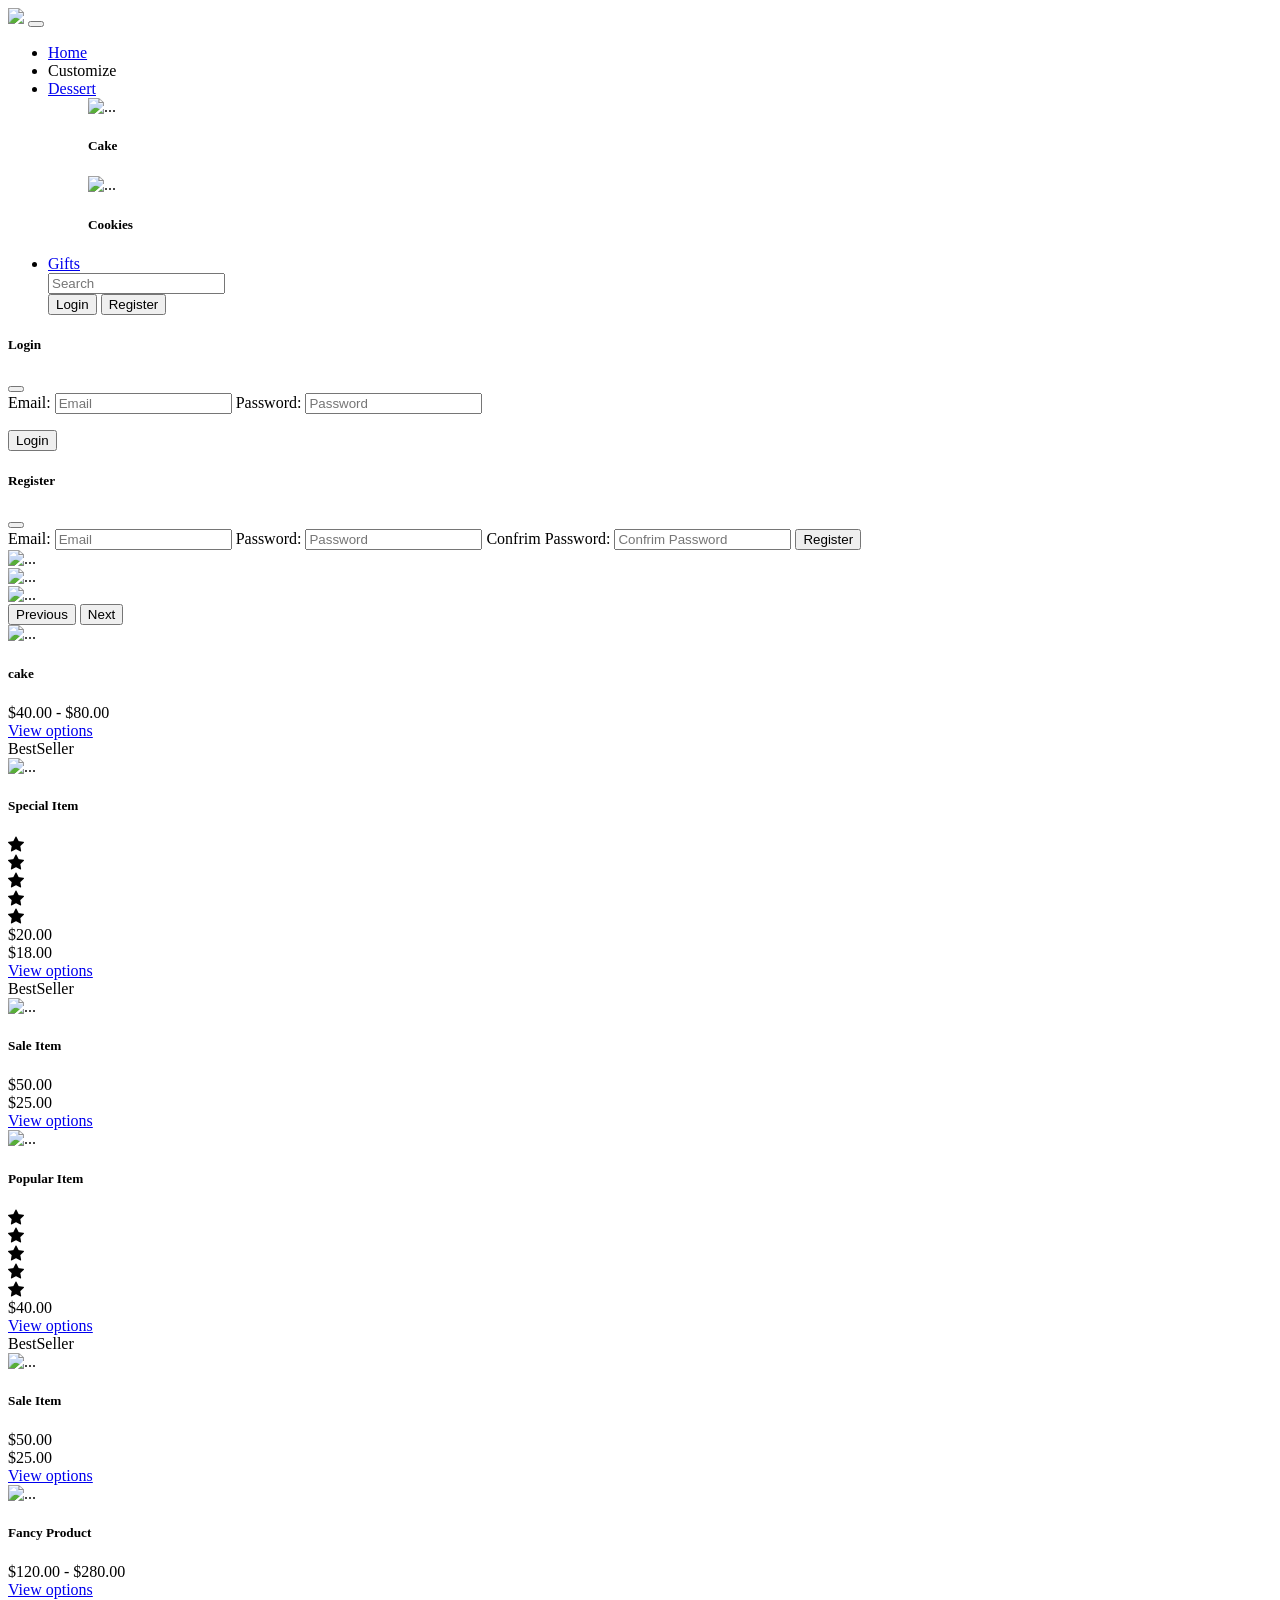
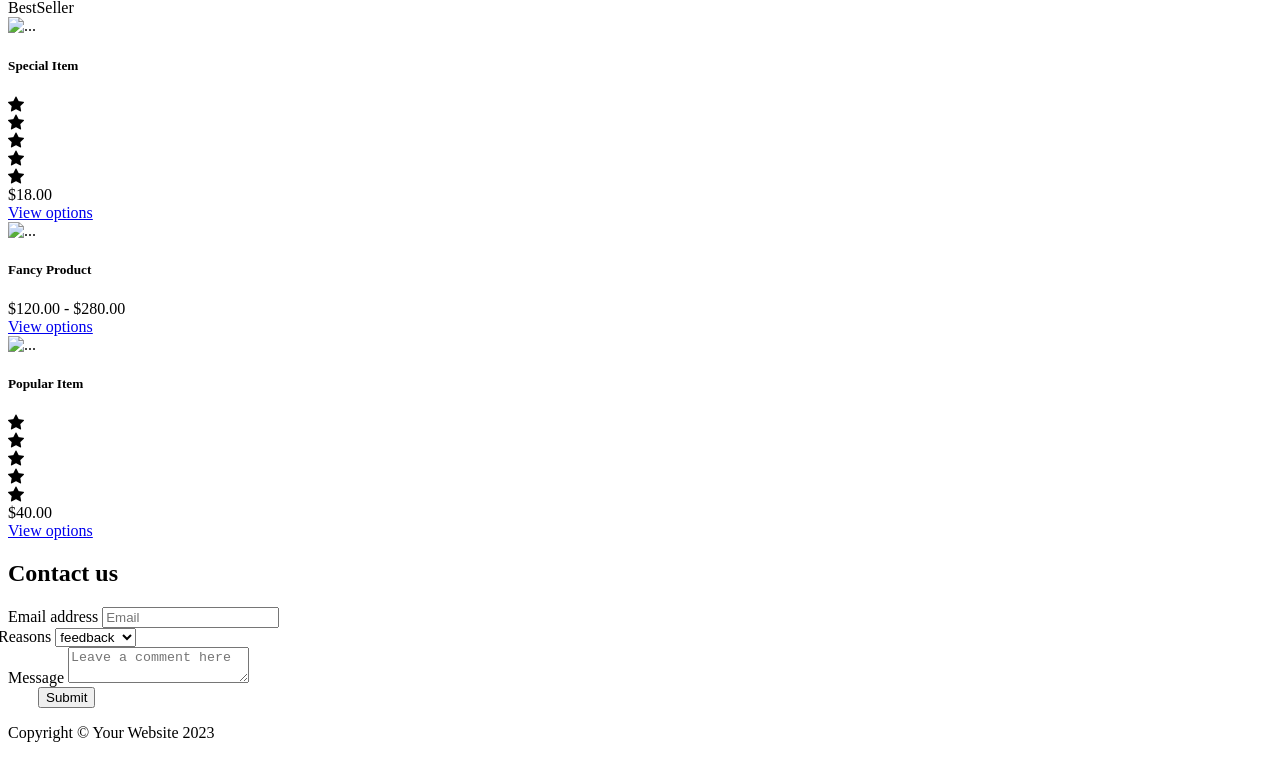
==== index.html @ b14996ef "Your commit message here" ====
<!DOCTYPE html>
<html lang="en">
    <head>
        <meta charset="utf-8" />
        <meta name="viewport" content="width=device-width, initial-scale=1, shrink-to-fit=no" />
        <meta name="description" content="" />
        <meta name="author" content="" />
        <title>Shop Homepage - Start Bootstrap Template</title>
        <!-- Favicon-->
        <link rel="icon" type="image/x-icon" href="assets/favicon.ico" />
        <!-- Bootstrap icons-->
        <link href="https://cdn.jsdelivr.net/npm/bootstrap-icons@1.5.0/font/bootstrap-icons.css" rel="stylesheet" />
        
        <!-- Core theme CSS (includes Bootstrap)-->
        <link href="css/styles.css" rel="stylesheet" />
    </head>
    <body>
        <!-- Navigation-->
        <nav class="navbar navbar-expand-lg navbar-light bg-light">
            <div class="container px-4 px-lg-5">
                <img src="C:\Users\Dell\Downloads\Template\shop in style e-commerce\assets\download (16).jfif" id="logo" width="130px" heigth="150px">
                <button class="navbar-toggler" type="button" data-bs-toggle="collapse" data-bs-target="#navbarSupportedContent" aria-controls="navbarSupportedContent" aria-expanded="false" aria-label="Toggle navigation"><span class="navbar-toggler-icon"></span></button>
                <div class="collapse navbar-collapse" id="navbarSupportedContent">
                    <ul class="navbar-nav me-auto mb-2 mb-lg-0 ms-lg-4">
                        <li class="nav-item"><a class="nav-link active" aria-current="page" href="#!" id="home">Home</a></li>
                        <li class="nav-item" id="order"><a class="nav-link"></a>Customize</li>
                        <li class="nav-item dropdown">
                            <a class="nav-link dropdown-toggle" id="navbarDropdown" href="#" role="button" data-bs-toggle="dropdown" aria-expanded="false" id="dropdown">Dessert</a>
                            <ul class="dropdown-menu" aria-labelledby="navbarDropdown">
                                <div class="container text-center">
                                    <div class="row">
                                      <div class="col">
                                        <img class="card-img-top" src="C:\Users\Dell\Downloads\Template\shop in style e-commerce\assets\download (11).jfif" alt="..."  id="ringimg" >
                                        <h5 class="fw-bolder"id="cake">Cake</h5>
                                      </div>
                                      <div class="col">
                                        <img class="card-img-top" src="C:\Users\Dell\Downloads\Template\shop in style e-commerce\assets\Cake-mix-cookies-I-Heart-Naptime.jpg" alt="..." />
                                        <h5 class="fw-bolder">Cookies</h5>
                                      </div>
                                    </div>
                                  </div>  
                            </ul>
                        </li>
                        <li class="nav-item"><a class="nav-link"href="#!" id="Deal">Gifts</a></li>
                    <div class="input-group input-group-sm mb-3">
                        <input type="text" class="form-control" aria-label="Sizing example input" aria-describedby="inputGroup-sizing-sm" placeholder="Search">
                      </div>
                        <div class="d-flex">
                            <button type="button" id="login" class="btn btn-secondary" data-bs-toggle="modal" data-bs-target="#loginModal">Login</button>
                            <button type="button" id="register"class="btn btn-success" data-bs-toggle="modal" data-bs-target="#registerModal" >Register</button>
                            
                        </div>
                    </div>
                </div>
            </ul>
        </nav>
        <!--Login-->
        <div class="modal fade" id="loginModal" tabindex="-1" aria-labelledby="exampleModalLabel" aria-hidden="true">
            <div class="modal-dialog">
              <div class="modal-content">
                <!-- Add your modal content here -->
                <div class="modal-header">
                  <h5 class="modal-title" id="exampleModalLabel">Login</h5>
                  <button type="button" class="btn-close" data-bs-dismiss="modal" aria-label="Close"></button>
                </div>
                <div class="modal-body">
                    <label id="Email" name="Email">Email:</label>
                    <input class="form-control form-control-sm"  id=" Email1"type="text" placeholder="Email" aria-label=".form-control-sm example" required >
                    <label id="Password" name="Password">Password:</label>
                    <input class="form-control form-control-sm " id="password1"type="password" placeholder="Password" aria-label=".form-control-sm example"  required>
                    <p id="validation-result"></p>
                    <button type="button" class="btn btn-primary" onclick="valid()">Login</button>
                    </div>
              </div>
            </div> 
          </div>
          <!--Register-->
          <div class="modal fade" id="registerModal" tabindex="-1" aria-labelledby="exampleModalLabel" aria-hidden="true">
            <div class="modal-dialog">
              <div class="modal-content">
                <!-- Add your modal content here -->
                <div class="modal-header">
                  <h5 class="modal-title" id="exampleModalLabel">Register</h5>
                  <button type="button" class="btn-close" data-bs-dismiss="modal" aria-label="Close"></button>
                </div>
                <div class="modal-body">
                    <label id="Email" name="Email">Email:</label>
                    <input class="form-control form-control-sm"  id="Email1"type="text" placeholder="Email" aria-label=".form-control-sm example" required>
                    <label id="Password" name="Password">Password:</label>
                    <input class="form-control form-control-sm " id="password1" type="Password" placeholder="Password" aria-label=".form-control-sm example" required>
                    <label id="Password" name="Password"> Confrim Password:</label>
                    <input class="form-control form-control-sm " id="password1" type="password" placeholder="Confrim Password" aria-label=".form-control-sm example" required>
                    <button type="button" class="btn btn-primary" onclick="valid()">Register</button>
                </div>
              </div>
            </div> 
          </div>
        <!-- Header-->
        <header class=" py-5">
            <div id="carouselExampleAutoplaying" class="carousel slide" data-bs-ride="carousel">
                <div class="carousel-inner">
                  <div class="carousel-item active">
                    <img src="C:\Users\Dell\Downloads\Template\shop in style e-commerce\assets\birthday-cake-1600-x-900-background-dkyvj3926195b7h5.jpg" class="d-block w-100" alt="..." width="450px" height="600px" >
                  </div>
                  <div class="carousel-item">
                    <img src="C:\Users\Dell\Downloads\Template\shop in style e-commerce\assets\Pink_Happy_Birthday_Background_with_Cakes.jpg" class="d-block w-100" alt="..." width="450px" height="600px">
                  </div>
                  <div class="carousel-item">
                    <img src="C:\Users\Dell\Downloads\Template\shop in style e-commerce\assets\360_F_599122548_0d3hSovf2wkCjQ8DB0Yc0VWSzcV9iCkp.jpg" class="d-block w-100" alt="..." width="450px" height="600px">
                  </div>
                </div>
                <button class="carousel-control-prev" type="button" data-bs-target="#carouselExampleAutoplaying" data-bs-slide="prev">
                  <span class="carousel-control-prev-icon" aria-hidden="true"></span>
                  <span class="visually-hidden">Previous</span>
                </button>
                <button class="carousel-control-next" type="button" data-bs-target="#carouselExampleAutoplaying" data-bs-slide="next">
                  <span class="carousel-control-next-icon" aria-hidden="true"></span>
                  <span class="visually-hidden">Next</span>
                </button>
              </div>
        </header>
        <!-- Section-->
        <section class="py-5">
            <div class="container px-4 px-lg-5 mt-5">
                <div class="row gx-4 gx-lg-5 row-cols-2 row-cols-md-3 row-cols-xl-4 justify-content-center">
                    <div class="col mb-5">
                        <div class="card h-100">
                            <!-- Product image-->
                            <img class="card-img-top" src="C:\Users\Dell\Downloads\Template\shop in style e-commerce\assets\download (11).jfif" alt="..."  width="100%" height="50%" >
                            <!-- Product details-->
                            <div class="card-body p-4">
                                <div class="text-center">
                                    <!-- Product name-->
                                    <h5 class="fw-bolder">cake</h5>
                                    <!-- Product price-->
                                  <div class="price">$40.00 - $80.00</div>  
                                </div>
                            </div>
                            <!-- Product actions-->
                            <div class="card-footer p-4 pt-0 border-top-0 bg-transparent">
                                <div class="text-center"><a class="btn btn-outline-dark mt-auto" href="#">View options</a></div>
                            </div>
                        </div>
                    </div>
                    <div class="col mb-5">
                        <div class="card h-100">
                            <!-- Sale badge-->
                            <div class="badge bg-dark text-white position-absolute" style="top: 0.5rem; right: 0.5rem">BestSeller</div>
                            <!-- Product image-->
                            <img class="card-img-top" src="C:\Users\Dell\Downloads\Template\shop in style e-commerce\assets\Cake-mix-cookies-I-Heart-Naptime.jpg" alt="..." />
                            <!-- Product details-->
                            <div class="card-body p-4">
                                <div class="text-center">
                                    <!-- Product name-->
                                    <h5 class="fw-bolder">Special Item</h5>
                                    <!-- Product reviews-->
                                    <div class="d-flex justify-content-center small text-warning mb-2">
                                        <div class="bi-star-fill"></div>
                                        <div class="bi-star-fill"></div>
                                        <div class="bi-star-fill"></div>
                                        <div class="bi-star-fill"></div>
                                        <div class="bi-star-fill"></div>
                                    </div>
                                    <!-- Product price-->
                                    <span class="text-muted text-decoration-line-through">$20.00</span>
                                  <div class="price">$18.00</div>  
                                </div>
                            </div>
                            <!-- Product actions-->
                            <div class="card-footer p-4 pt-0 border-top-0 bg-transparent">
                                <div class="text-center"><a class="btn btn-outline-dark mt-auto" href="#">View options</a></div>
                            </div>
                        </div>
                    </div>
                    <div class="col mb-5">
                        <div class="card h-100">
                            <!-- Sale badge-->
                            <div class="badge bg-dark text-white position-absolute" style="top: 0.5rem; right: 0.5rem">BestSeller</div>
                            <!-- Product image-->
                            <img class="card-img-top" src="C:\Users\Dell\Downloads\Template\shop in style e-commerce\assets\download (9).jfif" alt="..." height="50%"/>
                            <!-- Product details-->
                            <div class="card-body p-4">
                                <div class="text-center">
                                    <!-- Product name-->
                                    <h5 class="fw-bolder">Sale Item</h5>
                                    <!-- Product price-->
                                    <span class="text-muted text-decoration-line-through">$50.00</span>
                                   <div class="price">$25.00</div> 
                                </div>
                            </div>
                            <!-- Product actions-->
                            <div class="card-footer p-4 pt-0 border-top-0 bg-transparent">
                                <div class="text-center"><a class="btn btn-outline-dark mt-auto" href="#">View options</a></div>
                            </div>
                        </div>
                    </div>
                    <div class="col mb-5">
                        <div class="card h-100">
                            <!-- Product image-->
                            <img class="card-img-top" src="C:\Users\Dell\Downloads\Template\shop in style e-commerce\assets\images (3).jfif" alt="..." />
                             <!-- Product details-->
                            <div class="card-body p-4">
                                <div class="text-center">
                                    <!-- Product name-->
                                    <h5 class="fw-bolder">Popular Item</h5>
                                    <!-- Product reviews-->
                                    <div class="d-flex justify-content-center small text-warning mb-2">
                                        <div class="bi-star-fill"></div>
                                        <div class="bi-star-fill"></div>
                                        <div class="bi-star-fill"></div>
                                        <div class="bi-star-fill"></div>
                                        <div class="bi-star-fill"></div>
                                    </div>
                                    <!-- Product price-->
                                   <div class="price">$40.00</div> 
                                </div>
                            </div>
                            <!-- Product actions-->
                            <div class="card-footer p-4 pt-0 border-top-0 bg-transparent">
                                <div class="text-center"><a class="btn btn-outline-dark mt-auto"  id="view" href="#">View options</a></div>
                            </div>
                        </div>
                    </div>
                    <div class="col mb-5">
                        <div class="card h-100">
                            <!-- Sale badge-->
                            <div class="badge bg-dark text-white position-absolute" style="top: 0.5rem; right: 0.5rem">BestSeller</div>
                            <!-- Product image-->
                            <img class="card-img-top" src="C:\Users\Dell\Downloads\Template\shop in style e-commerce\assets\md-favourites-16960_ns.webp" alt="..." />
                            <!-- Product details-->
                            <div class="card-body p-4">
                                <div class="text-center">
                                    <!-- Product name-->
                                    <h5 class="fw-bolder">Sale Item</h5>
                                    <!-- Product price-->
                                    <span class="text-muted text-decoration-line-through">$50.00</span>
                                   <div class="price">$25.00</div> 
                                </div>
                            </div>
                            <!-- Product actions-->
                            <div class="card-footer p-4 pt-0 border-top-0 bg-transparent">
                                <div class="text-center"><a class="btn btn-outline-dark mt-auto" href="#">View options</a></div>
                            </div>
                        </div>
                    </div>
                    <div class="col mb-5">
                        <div class="card h-100">
                            <!-- Product image-->
                            <img class="card-img-top" src="C:\Users\Dell\Downloads\Template\shop in style e-commerce\assets\images (2).jfif" alt="..." />
                            <!-- Product details-->
                            <div class="card-body p-4">
                                <div class="text-center">
                                    <!-- Product name-->
                                    <h5 class="fw-bolder">Fancy Product</h5>
                                    <!-- Product price-->
                                   <div class="price">$120.00 - $280.00</div> 
                                </div>
                            </div>
                            <!-- Product actions-->
                            <div class="card-footer p-4 pt-0 border-top-0 bg-transparent">
                                <div class="text-center"><a class="btn btn-outline-dark mt-auto" href="#">View options</a></div>
                            </div>
                        </div>
                    </div>
                    <div class="col mb-5">
                        <div class="card h-100">
                            <!-- Sale badge-->
                            <div class="badge bg-dark text-white position-absolute" style="top: 0.5rem; right: 0.5rem">BestSeller</div>
                            <!-- Product image-->
                            <img class="card-img-top" src="C:\Users\Dell\Downloads\Template\shop in style e-commerce\assets\images (4).jfif" alt="..." height="600%" />
                            <!-- Product details-->
                            <div class="card-body p-4">
                                <div class="text-center">
                                    <!-- Product name-->
                                    <h5 class="fw-bolder">Special Item</h5>
                                    <!-- Product reviews-->
                                    <div class="d-flex justify-content-center small text-warning mb-2">
                                        <div class="bi-star-fill"></div>
                                        <div class="bi-star-fill"></div>
                                        <div class="bi-star-fill"></div>
                                        <div class="bi-star-fill"></div>
                                        <div class="bi-star-fill"></div>
                                    </div>
                                    <!-- Product price-->
                                   <div class="price"> $18.00</div>       
                                </div>
                            </div>
                            <!-- Product actions-->
                            <div class="card-footer p-4 pt-0 border-top-0 bg-transparent">
                                <div class="text-center"><a class="btn btn-outline-dark mt-auto" href="#">View options</a></div>
                            </div>
                        </div>
                    </div>
                    <div class="col mb-5">
                        <div class="card h-100">
                            <!-- Product image-->
                            <img class="card-img-top" src="C:\Users\Dell\Downloads\Template\shop in style e-commerce\assets\images (2).jfif" alt="..." />
                            <!-- Product details-->
                            <div class="card-body p-4">
                                <div class="text-center">
                                    <!-- Product name-->
                                    <h5 class="fw-bolder">Fancy Product</h5>
                                    <!-- Product price-->
                                    <div class="price">$120.00 - $280.00</div>
                                </div>
                            </div>
                            <!-- Product actions-->
                            <div class="card-footer p-4 pt-0 border-top-0 bg-transparent">
                                <div class="text-center"><a class="btn btn-outline-dark mt-auto" href="#">View options</a></div>
                            </div>
                        </div>
                    </div>
                    <div class="col mb-5">
                        <div class="card h-100">
                            <!-- Product image-->
                            <img class="card-img-top" src="C:\Users\Dell\Downloads\Template\shop in style e-commerce\assets\images (5).jfif" alt="..." height="250%" />
                            <!-- Product details-->
                            <div class="card-body p-4">
                                <div class="text-center">
                                    <!-- Product name-->
                                    <h5 class="fw-bolder">Popular Item</h5>
                                    <!-- Product reviews-->
                                    <p id="detail"></p>
                                    <div class="d-flex justify-content-center small text-warning mb-2">
                                        <div class="bi-star-fill"></div>
                                        <div class="bi-star-fill"></div>
                                        <div class="bi-star-fill"></div>
                                        <div class="bi-star-fill"></div>
                                        <div class="bi-star-fill"></div>
                                    </div>
                                    <div class="price">$40.00</div>
                                </div>
                            </div>
                            <!-- Product actions-->
                            <div class="card-footer p-4 pt-0 border-top-0 bg-transparent">
                                <div class="text-center"><a class="btn btn-outline-dark mt-auto" href="#">View options</a></div>
                            </div>
                        </div>
                    </div>
                </div>
            </div>
        </section>
        <!-- Footer-->
        <footer class="py-5 bg-dark">
            <form id="feedback">
                <h2>Contact us</h2>
                <div class="mb-3" >
                  <label for="exampleInputEmail1" class="form-label">Email address</label>
                  <input type="text" class="form-control" id="exampleInputEmail1" aria-describedby="emailHelp" placeholder="Email">
                </div>
                <div class="col-md-4" id="reason">
                    <label for="inputState" class="form-label"style="margin-left:-10px;">Reasons</label>
                    <select id="inputState" class="form-select">
                      <option selected>feedback</option>
                      <option>Inquiry</option>
                      <option>Franchise</option>
                    </select>
                  </div>
                <div class="mb-3">
                  <label for="exampleInputPassword1" class="form-label"id="text " style="margin-top:10px;">Message</label>
                  <textarea class="form-control" id="text" placeholder="Leave a comment here" id="floatingTextarea"></textarea>
                </div>
                <button type="submit" class="btn btn-primary" style="margin-left: 30px;">Submit</button>
            </form>
            <div class="container"><p class="m-0 text-center text-white">Copyright &copy; Your Website 2023</p></div>
        </footer>
        <!-- Bootstrap core JS-->
        <script src="https://cdn.jsdelivr.net/npm/bootstrap@5.2.3/dist/js/bootstrap.bundle.min.js"></script>
        <script src="https://code.jquery.com/jquery-3.5.1.slim.min.js"></script>
        <script src="https://cdn.jsdelivr.net/npm/@popperjs/core@2.9.2/dist/umd/popper.min.js"></script>
        <script src="https://maxcdn.bootstrapcdn.com/bootstrap/4.5.2/js/bootstrap.min.js"></script>

        <!-- Core theme JS-->
        <script src="js/scripts.js"></script> 
        <script>
            // Define a function to construct the URL with product details and redirect to details.html
    function redirectToDetailsPage(event) {
      // Find the product details from the clicked card
      let card = event.target.closest('.card');
      let productName = card.querySelector('.fw-bolder').innerText;
      let productPrice = card.querySelector('.price').innerText;
      let productImage = card.querySelector('.card-img-top').getAttribute('src');

      // Encode special characters in the product details for URL compatibility
      productName = encodeURIComponent(productName);
      productPrice = encodeURIComponent(productPrice);
      productImage = encodeURIComponent(productImage);
      
      // Construct the URL with product details as query parameters
      let detailsUrl = `addtocard.html?name=${productName}&price=${productPrice}&image=${productImage}`;

      // Redirect to details.html with the constructed URL
      window.location.href = detailsUrl;
    }

    // Get all the "View options" buttons and add event listeners to each
    document.querySelectorAll('.btn-outline-dark').forEach(button => {
      button.addEventListener('click', redirectToDetailsPage);
    });
            function view()
            {
                let Productimage=document.getElementById("ringimg");
                let Productname=document.getElementById("ring");
                let Productprice=document.getElementById("price");

                console.log(Productimage)
                console.log(Productname)
                console.log(Productprice)
            }
    
            // Function to open the modal when the screen width is below 768 pixels
            function openModalOnSmallScreen() {
                var screenWidth = window.innerWidth || document.documentElement.clientWidth || document.body.clientWidth;

                if (screenWidth <= 768) {
                $('#exampleModal').modal('show');
                }
            }

            // Call the function on page load
            openModalOnSmallScreen();

            // Listen for window resize events and call the function
            window.addEventListener('resize', openModalOnSmallScreen);

            function  valid()
            {
                let email=document.getElementById("Email1").value
                let password =document.getElementById("password1").value;
                let length=8;
                let sp=/!@#$%^&*()<>?:"{}[]<>/.test(password);
                let number=/\d/.test(password)
                if(password === '' || email === '') {
                   document.getElementById('validation-result').innerText = 'please fill the details';
                    return;
                }
                if(password>=length && sp && number)
                {
                    document.getElementById('validation-result').innerText = 'Password is valid!';
                    return;
                }
                else{
                    document.getElementById('validation-result').innerText = 'Password is invalid. Please check the criteria.';
                    return;
                }

            }
            document.getElementById("order").addEventListener("click", function() {
                // Navigate to another page
                window.location.href = "customize.html";
        });
        document.getElementById("Deal").addEventListener("click", function() {
                // Navigate to another page
                window.location.href = "gift.html";
        });
        document.getElementById("home").addEventListener("click", function() {
                // Navigate to another page
                window.location.href = "index.html";
        });
        </script>      
    </body>
</html>
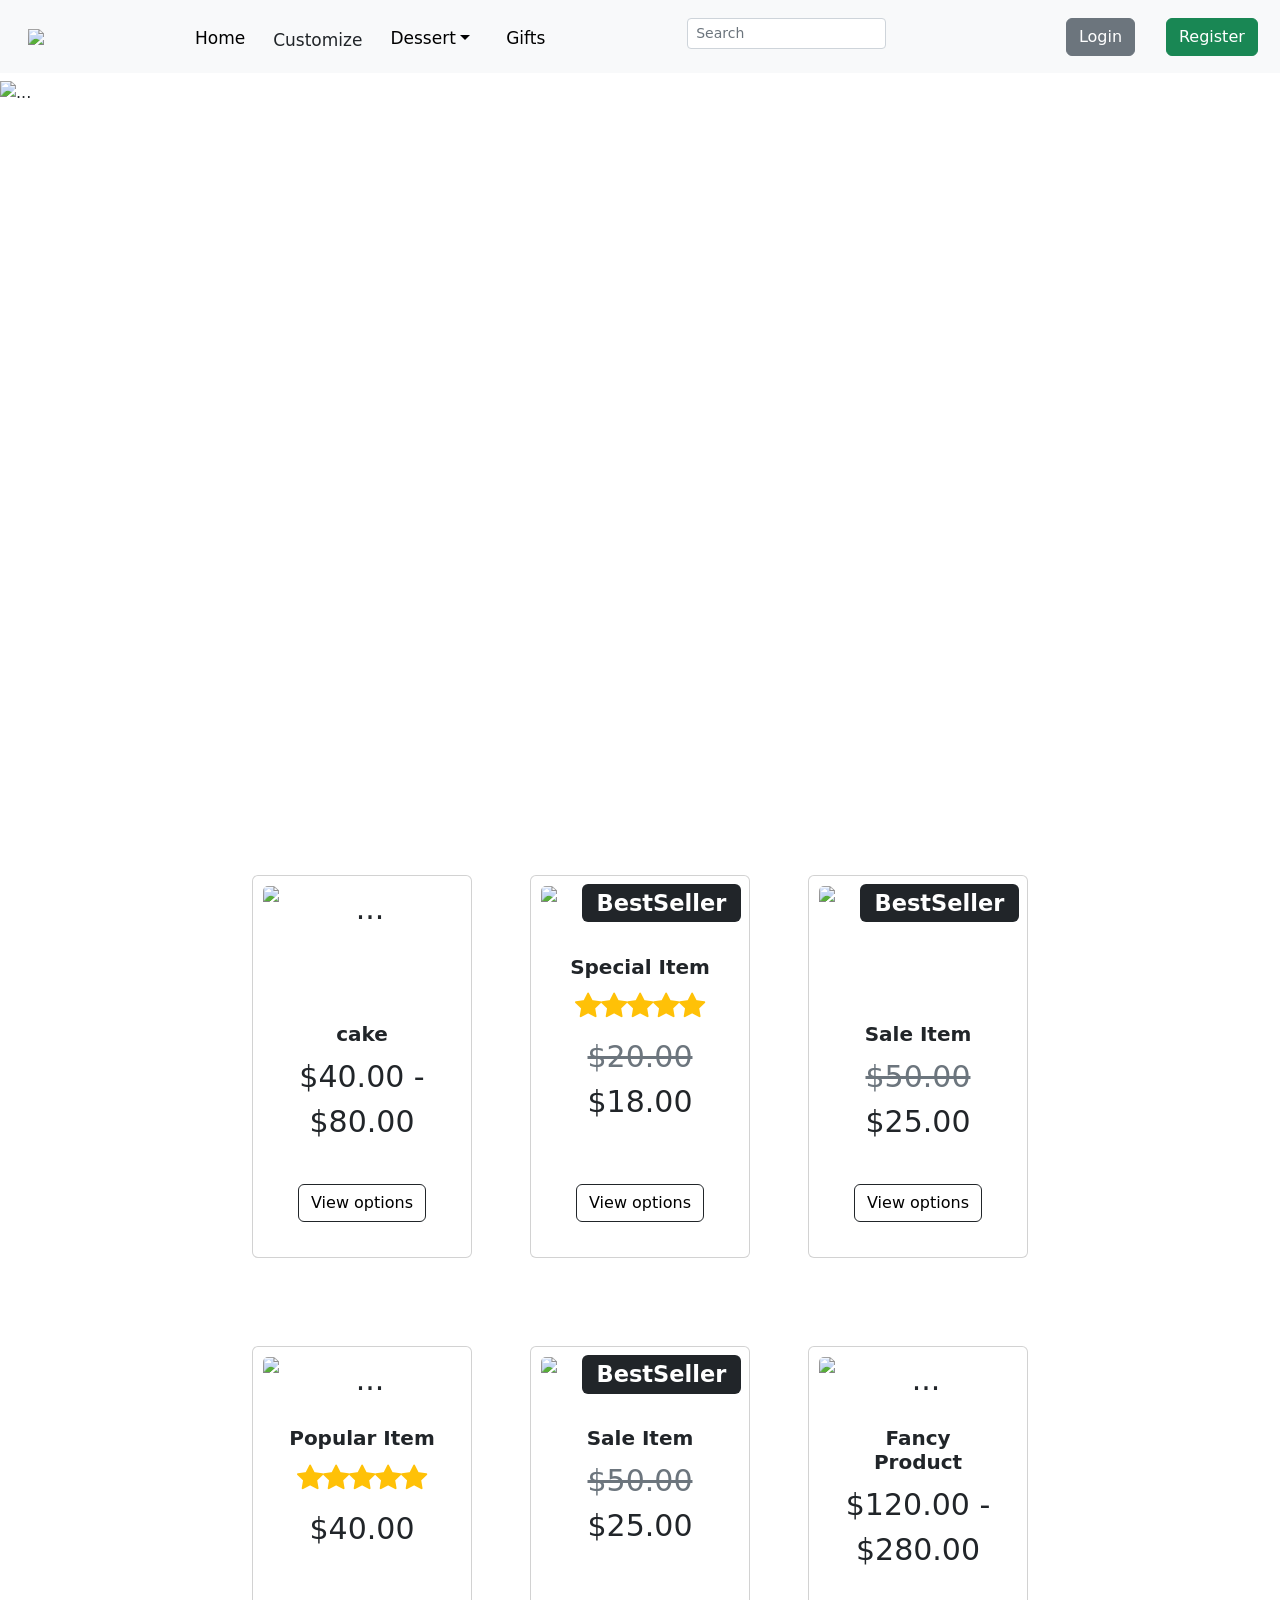
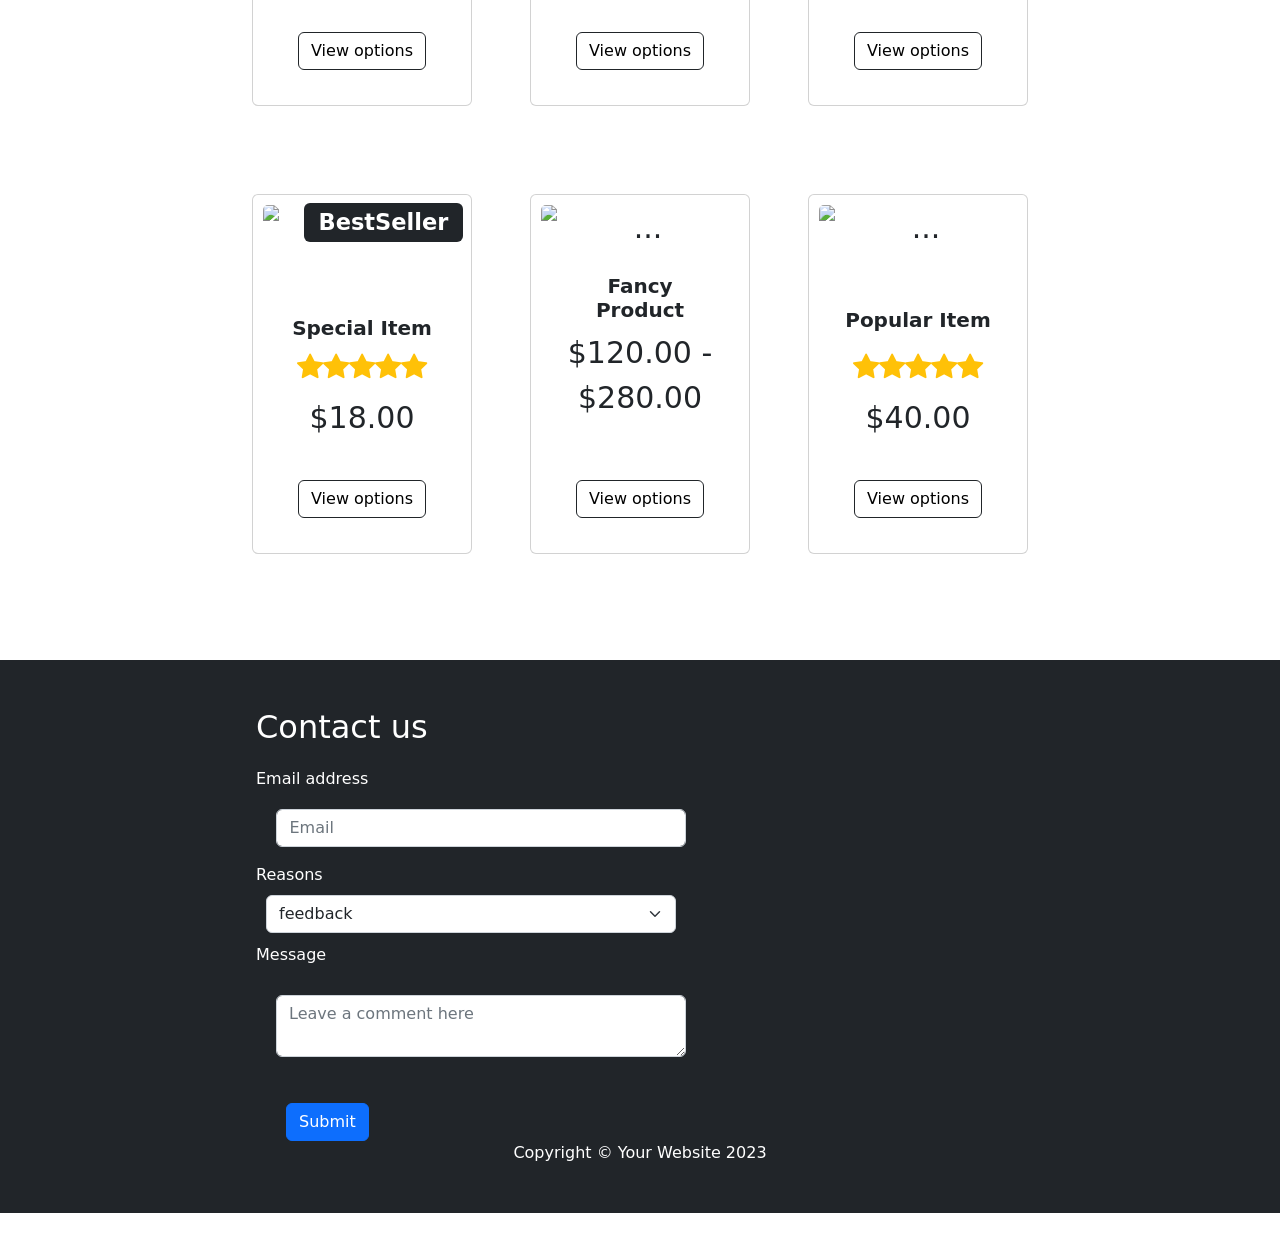
==== commit 0b376ae7: "ready" ====
--- a/index.html
+++ b/index.html
@@ -12,13 +12,13 @@
         <link href="https://cdn.jsdelivr.net/npm/bootstrap-icons@1.5.0/font/bootstrap-icons.css" rel="stylesheet" />
         
         <!-- Core theme CSS (includes Bootstrap)-->
-        <link href="css/styles.css" rel="stylesheet" />
+        <link href="/styles.css" rel="stylesheet" />
     </head>
     <body>
         <!-- Navigation-->
         <nav class="navbar navbar-expand-lg navbar-light bg-light">
             <div class="container px-4 px-lg-5">
-                <img src="C:\Users\Dell\Downloads\Template\shop in style e-commerce\assets\download (16).jfif" id="logo" width="130px" heigth="150px">
+                <img src="/download (16).jfif" id="logo" width="130px" heigth="150px">
                 <button class="navbar-toggler" type="button" data-bs-toggle="collapse" data-bs-target="#navbarSupportedContent" aria-controls="navbarSupportedContent" aria-expanded="false" aria-label="Toggle navigation"><span class="navbar-toggler-icon"></span></button>
                 <div class="collapse navbar-collapse" id="navbarSupportedContent">
                     <ul class="navbar-nav me-auto mb-2 mb-lg-0 ms-lg-4">
@@ -30,11 +30,11 @@
                                 <div class="container text-center">
                                     <div class="row">
                                       <div class="col">
-                                        <img class="card-img-top" src="C:\Users\Dell\Downloads\Template\shop in style e-commerce\assets\download (11).jfif" alt="..."  id="ringimg" >
+                                        <img class="card-img-top" src="/download (11).jfif" alt="..."  id="ringimg" >
                                         <h5 class="fw-bolder"id="cake">Cake</h5>
                                       </div>
                                       <div class="col">
-                                        <img class="card-img-top" src="C:\Users\Dell\Downloads\Template\shop in style e-commerce\assets\Cake-mix-cookies-I-Heart-Naptime.jpg" alt="..." />
+                                        <img class="card-img-top" src="/Cake-mix-cookies-I-Heart-Naptime.jpg" alt="..." />
                                         <h5 class="fw-bolder">Cookies</h5>
                                       </div>
                                     </div>
@@ -100,13 +100,13 @@
             <div id="carouselExampleAutoplaying" class="carousel slide" data-bs-ride="carousel">
                 <div class="carousel-inner">
                   <div class="carousel-item active">
-                    <img src="C:\Users\Dell\Downloads\Template\shop in style e-commerce\assets\birthday-cake-1600-x-900-background-dkyvj3926195b7h5.jpg" class="d-block w-100" alt="..." width="450px" height="600px" >
+                    <img src="/birthday-cake-1600-x-900-background-dkyvj3926195b7h5.jpg" class="d-block w-100" alt="..." width="450px" height="600px" >
                   </div>
                   <div class="carousel-item">
-                    <img src="C:\Users\Dell\Downloads\Template\shop in style e-commerce\assets\Pink_Happy_Birthday_Background_with_Cakes.jpg" class="d-block w-100" alt="..." width="450px" height="600px">
+                    <img src="/Pink_Happy_Birthday_Background_with_Cakes.jpg" class="d-block w-100" alt="..." width="450px" height="600px">
                   </div>
                   <div class="carousel-item">
-                    <img src="C:\Users\Dell\Downloads\Template\shop in style e-commerce\assets\360_F_599122548_0d3hSovf2wkCjQ8DB0Yc0VWSzcV9iCkp.jpg" class="d-block w-100" alt="..." width="450px" height="600px">
+                    <img src="/360_F_599122548_0d3hSovf2wkCjQ8DB0Yc0VWSzcV9iCkp.jpg" class="d-block w-100" alt="..." width="450px" height="600px">
                   </div>
                 </div>
                 <button class="carousel-control-prev" type="button" data-bs-target="#carouselExampleAutoplaying" data-bs-slide="prev">
@@ -126,7 +126,7 @@
                     <div class="col mb-5">
                         <div class="card h-100">
                             <!-- Product image-->
-                            <img class="card-img-top" src="C:\Users\Dell\Downloads\Template\shop in style e-commerce\assets\download (11).jfif" alt="..."  width="100%" height="50%" >
+                            <img class="card-img-top" src="/download (11).jfif" alt="..."  width="100%" height="50%" >
                             <!-- Product details-->
                             <div class="card-body p-4">
                                 <div class="text-center">
@@ -147,7 +147,7 @@
                             <!-- Sale badge-->
                             <div class="badge bg-dark text-white position-absolute" style="top: 0.5rem; right: 0.5rem">BestSeller</div>
                             <!-- Product image-->
-                            <img class="card-img-top" src="C:\Users\Dell\Downloads\Template\shop in style e-commerce\assets\Cake-mix-cookies-I-Heart-Naptime.jpg" alt="..." />
+                            <img class="card-img-top" src="/Cake-mix-cookies-I-Heart-Naptime.jpg" alt="..." />
                             <!-- Product details-->
                             <div class="card-body p-4">
                                 <div class="text-center">
@@ -177,7 +177,7 @@
                             <!-- Sale badge-->
                             <div class="badge bg-dark text-white position-absolute" style="top: 0.5rem; right: 0.5rem">BestSeller</div>
                             <!-- Product image-->
-                            <img class="card-img-top" src="C:\Users\Dell\Downloads\Template\shop in style e-commerce\assets\download (9).jfif" alt="..." height="50%"/>
+                            <img class="card-img-top" src="/download (9).jfif" alt="..." height="50%"/>
                             <!-- Product details-->
                             <div class="card-body p-4">
                                 <div class="text-center">
@@ -197,7 +197,7 @@
                     <div class="col mb-5">
                         <div class="card h-100">
                             <!-- Product image-->
-                            <img class="card-img-top" src="C:\Users\Dell\Downloads\Template\shop in style e-commerce\assets\images (3).jfif" alt="..." />
+                            <img class="card-img-top" src="/images (3).jfif" alt="..." />
                              <!-- Product details-->
                             <div class="card-body p-4">
                                 <div class="text-center">
@@ -226,7 +226,7 @@
                             <!-- Sale badge-->
                             <div class="badge bg-dark text-white position-absolute" style="top: 0.5rem; right: 0.5rem">BestSeller</div>
                             <!-- Product image-->
-                            <img class="card-img-top" src="C:\Users\Dell\Downloads\Template\shop in style e-commerce\assets\md-favourites-16960_ns.webp" alt="..." />
+                            <img class="card-img-top" src="/md-favourites-16960_ns.webp" alt="..." />
                             <!-- Product details-->
                             <div class="card-body p-4">
                                 <div class="text-center">
@@ -246,7 +246,7 @@
                     <div class="col mb-5">
                         <div class="card h-100">
                             <!-- Product image-->
-                            <img class="card-img-top" src="C:\Users\Dell\Downloads\Template\shop in style e-commerce\assets\images (2).jfif" alt="..." />
+                            <img class="card-img-top" src="/images (2).jfif" alt="..." />
                             <!-- Product details-->
                             <div class="card-body p-4">
                                 <div class="text-center">
@@ -267,7 +267,7 @@
                             <!-- Sale badge-->
                             <div class="badge bg-dark text-white position-absolute" style="top: 0.5rem; right: 0.5rem">BestSeller</div>
                             <!-- Product image-->
-                            <img class="card-img-top" src="C:\Users\Dell\Downloads\Template\shop in style e-commerce\assets\images (4).jfif" alt="..." height="600%" />
+                            <img class="card-img-top" src="/images (4).jfif" alt="..." height="600%" />
                             <!-- Product details-->
                             <div class="card-body p-4">
                                 <div class="text-center">
@@ -294,7 +294,7 @@
                     <div class="col mb-5">
                         <div class="card h-100">
                             <!-- Product image-->
-                            <img class="card-img-top" src="C:\Users\Dell\Downloads\Template\shop in style e-commerce\assets\images (2).jfif" alt="..." />
+                            <img class="card-img-top" src="/images (2).jfif" alt="..." />
                             <!-- Product details-->
                             <div class="card-body p-4">
                                 <div class="text-center">
@@ -313,7 +313,7 @@
                     <div class="col mb-5">
                         <div class="card h-100">
                             <!-- Product image-->
-                            <img class="card-img-top" src="C:\Users\Dell\Downloads\Template\shop in style e-commerce\assets\images (5).jfif" alt="..." height="250%" />
+                            <img class="card-img-top" src="/images (5).jfif" alt="..." height="250%" />
                             <!-- Product details-->
                             <div class="card-body p-4">
                                 <div class="text-center">
